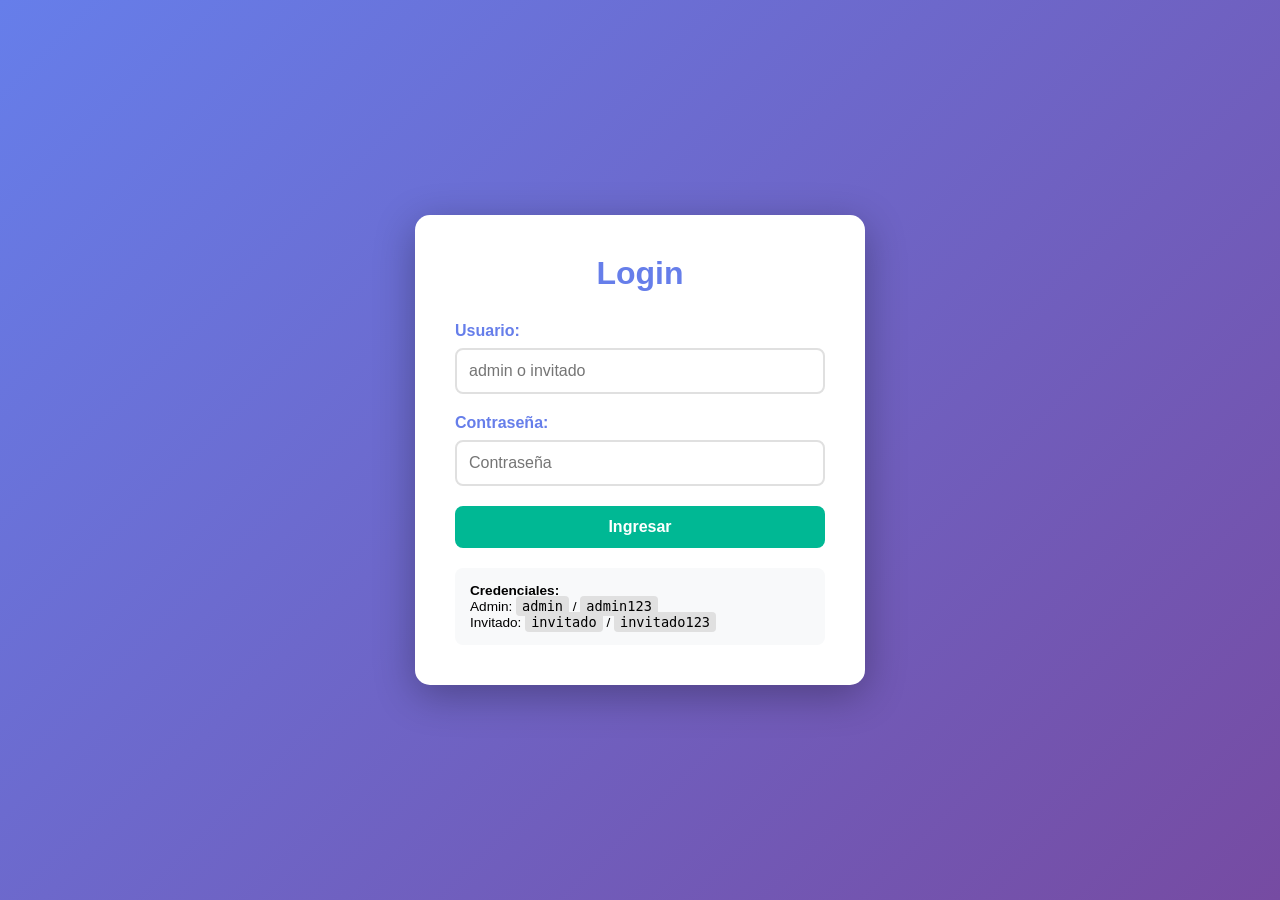
==== registro.html @ 452c5d22 "Cambio General" ====
<!DOCTYPE html>
<html lang="es">
<head>
    <meta charset="UTF-8">
    <meta name="viewport" content="width=device-width, initial-scale=1.0">
    <title>Registro de Asistencia</title>
    <link rel="stylesheet" href="styles/styles.css">
</head>
<body>
    <div class="container">
        <div id="navbar"></div>

        <div class="card">
            <h2>✅ Registrar Asistencia</h2>
            <div id="loadingStudents" class="loading">Cargando lista de alumnos...</div>
            
            <div id="registrationPanel" style="display: none;">
                <div class="teacher-filters" id="teacherFilters">
                    <label>👨‍🏫 Filtrar por:</label>
                    <button class="filter-btn active" onclick="filterByTeacher('todos')"> Todos</button>
                </div>
                
                <div class="date-display">
                    <div>
                        <label for="fecha">Fecha:</label>
                        <input type="date" id="fecha">
                    </div>
                    <div class="current-date" id="currentDate"></div>
                    <div class="student-count" id="studentCount"></div>
                </div>
                <div id="attendanceTable"></div>
                <button class="btn btn-success" id="btnSave" onclick="saveAttendance()">💾 Guardar en Google Sheets</button>
                <div id="saveMessage" style="margin-top: 10px;"></div>
            </div>
        </div>
    </div>

    <script src="js/auth.js"></script>
    <script src="js/utils.js"></script>
    <script src="js/registro.js"></script>
</body>
</html>
---- styles/styles.css ----
* { margin: 0; padding: 0; box-sizing: border-box; }
body {
    font-family: -apple-system, BlinkMacSystemFont, 'Segoe UI', Arial, sans-serif;
    background: linear-gradient(135deg, #667eea 0%, #764ba2 100%);
    min-height: 100vh;
    padding: 20px;
}
.container { max-width: 1200px; margin: 0 auto; }
h1 { text-align: center; color: white; margin-bottom: 30px; font-size: 2.2rem; }
.card {
    background: white;
    border-radius: 15px;
    padding: 25px;
    margin-bottom: 20px;
    box-shadow: 0 10px 30px rgba(0,0,0,0.2);
}
.card h2 { color: #667eea; margin-bottom: 20px; font-size: 1.5rem; display: flex; align-items: center; gap: 10px; }
input[type="date"], input[type="text"], input[type="email"], select {
    padding: 10px 15px;
    border: 2px solid #e0e0e0;
    border-radius: 8px;
    font-size: 1rem;
    width: 100%;
    margin-bottom: 10px;
}
input:focus, select:focus { outline: none; border-color: #667eea; }
.btn {
    padding: 10px 25px;
    background: #00b894;
    color: white;
    border: none;
    border-radius: 8px;
    font-size: 0.95rem;
    font-weight: 600;
    cursor: pointer;
    margin-top: 20px;
    margin-right: 10px;
    transition: all 0.3s;
}
.btn:hover { background: #00a383; transform: translateY(-2px); box-shadow: 0 5px 15px rgba(0,184,148,0.3); }
.btn:disabled { background: #95a5a6; cursor: not-allowed; transform: none; }
.btn-danger { background: #e74c3c; }
.btn-danger:hover { background: #c0392b; }
.btn-success { background: #00b894; }
.btn-success:hover { background: #00a383; }
.btn-secondary { background: #6c757d; }
.btn-secondary:hover { background: #5a6268; }
.btn-info { background: #17a2b8; }
.btn-info:hover { background: #138496; }

table { width: 100%; border-collapse: collapse; margin-top: 20px; }
th { background: #667eea; color: white; padding: 12px 15px; text-align: left; font-size: 0.95rem; }
td { padding: 12px 15px; border-bottom: 1px solid #e0e0e0; font-size: 0.95rem; }
tr:hover { background: #f8f9fa; }

.status-buttons { display: flex; gap: 8px; flex-wrap: wrap; }
.status-btn {
    padding: 8px 16px;
    border: 2px solid #e0e0e0;
    background: white;
    border-radius: 8px;
    cursor: pointer;
    transition: all 0.2s;
    font-size: 0.9rem;
    font-weight: 600;
    min-width: 110px;
    text-align: center;
    position: relative;
    display: flex;
    align-items: center;
    justify-content: center;
    gap: 6px;
}
.status-btn:hover { transform: translateY(-2px); box-shadow: 0 4px 10px rgba(0,0,0,0.1); }
.status-btn .icon { font-size: 1.2rem; line-height: 1; }

.status-btn.presente { border-color: #00b894; color: #00b894; }
.status-btn.presente.active {
    background: #00b894; color: white; border-color: #00b894; box-shadow: 0 4px 12px rgba(0,184,148,0.4);
}
.status-btn.presente.active::after {
    content: '✓'; position: absolute; top: -6px; right: -6px; background: white; color: #00b894;
    width: 20px; height: 20px; border-radius: 50%; display: flex; align-items: center; justify-content: center;
    font-weight: bold; font-size: 0.8rem; box-shadow: 0 2px 5px rgba(0,0,0,0.2);
}

.status-btn.ausente { border-color: #e74c3c; color: #e74c3c; }
.status-btn.ausente.active {
    background: #e74c3c; color: white; border-color: #e74c3c; box-shadow: 0 4px 12px rgba(231,76,60,0.4);
}
.status-btn.ausente.active::after {
    content: '✓'; position: absolute; top: -6px; right: -6px; background: white; color: #e74c3c;
    width: 20px; height: 20px; border-radius: 50%; display: flex; align-items: center; justify-content: center;
    font-weight: bold; font-size: 0.8rem; box-shadow: 0 2px 5px rgba(0,0,0,0.2);
}

.status-btn.tardanza { border-color: #fdcb6e; color: #e17055; }
.status-btn.tardanza.active {
    background: linear-gradient(135deg, #fdcb6e 0%, #e17055 100%); color: white; border-color: #fdcb6e; box-shadow: 0 4px 12px rgba(253,203,110,0.4);
}
.status-btn.tardanza.active::after {
    content: '✓'; position: absolute; top: -6px; right: -6px; background: white; color: #fdcb6e;
    width: 20px; height: 20px; border-radius: 50%; display: flex; align-items: center; justify-content: center;
    font-weight: bold; font-size: 0.8rem; box-shadow: 0 2px 5px rgba(0,0,0,0.2);
}

.teacher-filters {
    display: flex;
    gap: 10px;
    margin-bottom: 20px;
    flex-wrap: wrap;
    align-items: center;
}
.teacher-filters label {
    font-weight: 600;
    color: #667eea;
    font-size: 0.95rem;
    margin-right: 10px;
}
.filter-btn {
    padding: 8px 18px;
    background: #f0f0f0;
    border: 2px solid #e0e0e0;
    border-radius: 8px;
    cursor: pointer;
    transition: all 0.3s;
    font-size: 0.9rem;
    font-weight: 600;
}
.filter-btn:hover { background: #e0e0e0; }
.filter-btn.active {
    background: #667eea;
    color: white;
    border-color: #667eea;
}

.week-selector { display: flex; gap: 8px; margin-bottom: 15px; flex-wrap: wrap; }
.week-btn {
    padding: 8px 16px;
    background: #f0f0f0;
    border: 2px solid transparent;
    border-radius: 8px;
    cursor: pointer;
    transition: all 0.3s;
    font-size: 0.9rem;
}
.week-btn:hover { background: #e0e0e0; }
.week-btn.active { background: #667eea; color: white; }

.week-range {
    background: #f8f9fa;
    padding: 10px 15px;
    border-radius: 8px;
    margin-bottom: 15px;
    font-size: 0.9rem;
    color: #667eea;
    font-weight: 600;
}

.summary-table { width: 100%; border-collapse: collapse; margin-top: 15px; font-size: 0.9rem; }
.summary-table th { background: #667eea; color: white; padding: 10px 8px; text-align: center; font-weight: 600; }
.summary-table th:first-child { text-align: left; padding-left: 15px; min-width: 180px; }
.summary-table td { padding: 10px 8px; text-align: center; border-bottom: 1px solid #e0e0e0; font-size: 1.2rem; }
.summary-table td:first-child { text-align: left; padding-left: 15px; font-weight: 600; font-size: 0.9rem; }
.summary-table tr:hover { background: #f8f9fa; }
.summary-table .day-header { font-size: 0.8rem; }
.summary-table .date-sub { font-size: 0.7rem; opacity: 0.8; font-weight: normal; }

.stats-row { display: grid; grid-template-columns: repeat(auto-fit, minmax(130px, 1fr)); gap: 12px; margin-top: 20px; }
.stat-mini { padding: 12px; border-radius: 10px; text-align: center; color: white; }
.stat-mini .num { font-size: 1.5rem; font-weight: bold; }
.stat-mini .lbl { font-size: 0.8rem; opacity: 0.9; }

.progress-bar { width: 100%; height: 25px; background: #e0e0e0; border-radius: 12px; overflow: hidden; margin-top: 15px; }
.progress-fill { height: 100%; background: linear-gradient(90deg, #00ff88, #00d4ff); display: flex; align-items: center; justify-content: center; color: white; font-weight: bold; font-size: 0.85rem; transition: width 0.5s; }

.success { background: #d4edda; color: #155724; padding: 12px; border-radius: 8px; margin: 10px 0; font-size: 0.9rem; }
.error { background: #f8d7da; color: #721c24; padding: 12px; border-radius: 8px; margin: 10px 0; font-size: 0.9rem; }
.loading { color: #667eea; font-size: 1rem; padding: 15px; text-align: center; }

.date-display {
    background: #f8f9fa;
    padding: 15px;
    border-radius: 8px;
    margin-bottom: 20px;
    display: flex;
    justify-content: space-between;
    align-items: center;
    flex-wrap: wrap;
    gap: 15px;
}
.current-date { font-size: 1.1rem; font-weight: 600; color: #667eea; }
.student-count { background: #667eea; color: white; padding: 6px 12px; border-radius: 20px; font-size: 0.85rem; }

.sync-status { display: inline-block; padding: 4px 12px; border-radius: 20px; font-size: 0.8rem; font-weight: 600; margin-left: 10px; }
.sync-status.connected { background: #d4edda; color: #155724; }
.sync-status.syncing { background: #fff3cd; color: #856404; }
.sync-status.error { background: #f8d7da; color: #721c24; }

/* NAVEGACIÓN */
.navbar {
    background: white;
    border-radius: 15px;
    padding: 15px 25px;
    margin-bottom: 20px;
    box-shadow: 0 5px 20px rgba(0,0,0,0.1);
    display: flex;
    justify-content: space-between;
    align-items: center;
    flex-wrap: wrap;
    gap: 15px;
}
.nav-brand {
    font-size: 1.3rem;
    font-weight: 700;
    color: #667eea;
    text-decoration: none;
}
.nav-links {
    display: flex;
    gap: 10px;
    flex-wrap: wrap;
}
.nav-link {
    padding: 8px 18px;
    background: #f0f0f0;
    color: #667eea;
    text-decoration: none;
    border-radius: 8px;
    font-weight: 600;
    font-size: 0.9rem;
    transition: all 0.3s;
}
.nav-link:hover { background: #e0e0e0; }
.nav-link.active {
    background: #667eea;
    color: white;
}

/* FORMULARIO DE INSCRIPCIÓN */
.form-group {
    margin-bottom: 15px;
}
.form-group label {
    display: block;
    margin-bottom: 5px;
    font-weight: 600;
    color: #667eea;
}
.form-row {
    display: grid;
    grid-template-columns: repeat(auto-fit, minmax(200px, 1fr));
    gap: 15px;
}
.student-list-item {
    display: flex;
    justify-content: space-between;
    align-items: center;
    padding: 12px 15px;
    background: #f8f9fa;
    border-radius: 8px;
    margin-bottom: 10px;
}
.student-list-item .info {
    flex: 1;
}
.student-list-item .info strong {
    display: block;
    color: #333;
}
.student-list-item .info small {
    color: #666;
}
.student-list-item .actions {
    display: flex;
    gap: 8px;
}

@media (max-width: 768px) {
    h1 { font-size: 1.6rem; }
    .card { padding: 15px; }
    table { font-size: 0.85rem; }
    th, td { padding: 8px; }
    .status-buttons { flex-direction: column; }
    .status-btn { width: 100%; min-width: auto; justify-content: flex-start; padding-left: 15px; }
    .summary-table { font-size: 0.8rem; }
    .summary-table td { font-size: 1rem; padding: 6px 4px; }
    .summary-table td:first-child { font-size: 0.8rem; min-width: 120px; }
    .teacher-filters { flex-direction: column; align-items: stretch; }
    .filter-btn { width: 100%; }
    .navbar { flex-direction: column; text-align: center; }
    .nav-links { justify-content: center; }
}
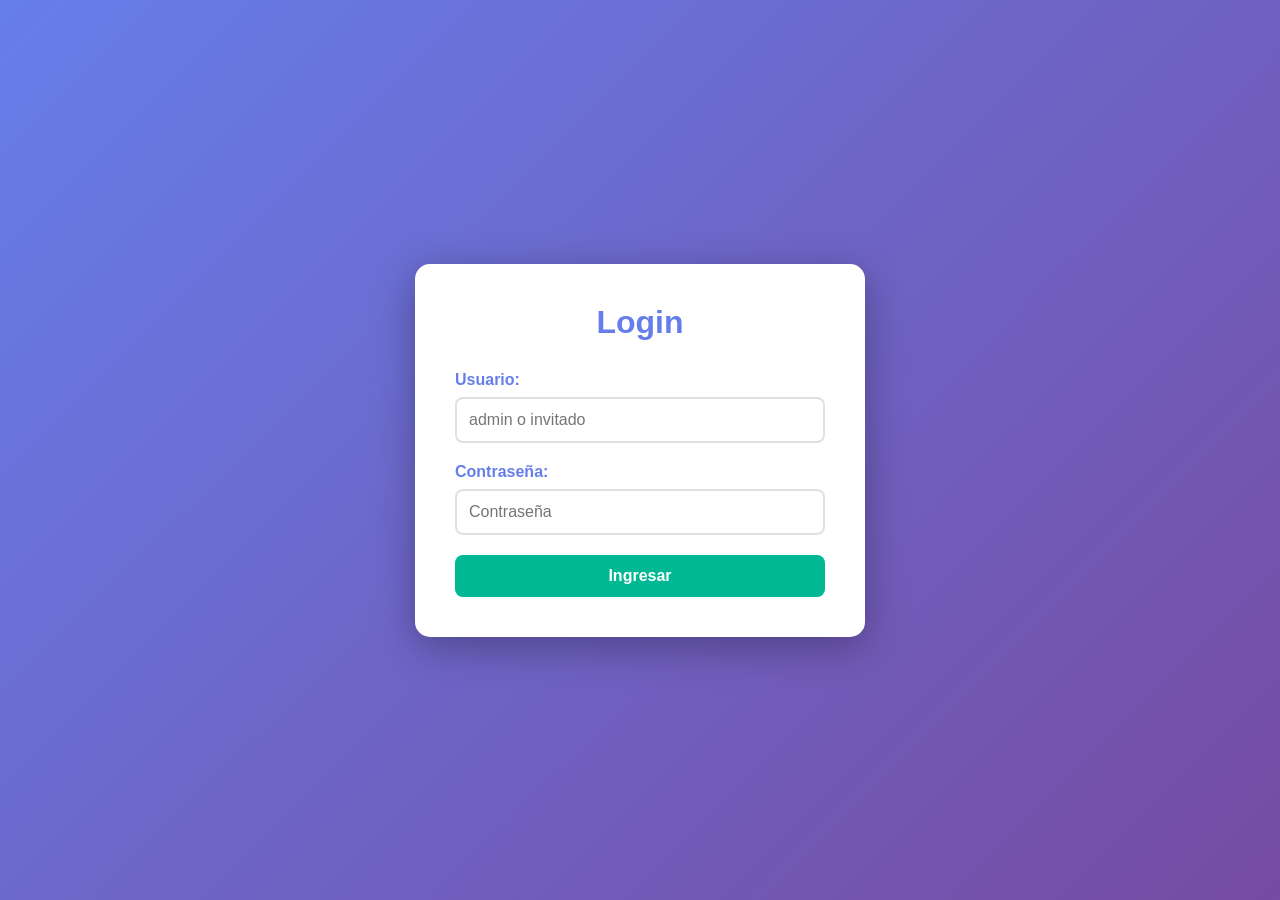
==== commit 60e97fd6: "Update registro.html" ====
--- a/registro.html
+++ b/registro.html
@@ -19,6 +19,22 @@
                     <label>👨‍🏫 Filtrar por:</label>
                     <button class="filter-btn active" onclick="filterByTeacher('todos')"> Todos</button>
                 </div>
+                    <!-- ✅ NUEVOS: Filtros por color de asistencia -->
+                <div class="teacher-filters" style="margin-top: 15px;">
+                    <label>🎨 Filtrar por asistencia:</label>
+                    <button class="filter-btn color-filter-btn active" data-color="todos" onclick="filterByAttendanceColor('todos')">
+                        📋 Todos
+                    </button>
+                    <button class="filter-btn color-filter-btn" data-color="verde" onclick="filterByAttendanceColor('verde')" style="background: #28a745; color: white; border-color: #28a745;">
+                        ✅ ≥75%
+                    </button>
+                    <button class="filter-btn color-filter-btn" data-color="amarillo" onclick="filterByAttendanceColor('amarillo')" style="background: #ffc107; color: #212529; border-color: #ffc107;">
+                        ️ 50-74%
+                    </button>
+                    <button class="filter-btn color-filter-btn" data-color="rojo" onclick="filterByAttendanceColor('rojo')" style="background: #dc3545; color: white; border-color: #dc3545;">
+                        ❌ <50%
+                    </button>
+                </div>
                 
                 <div class="date-display">
                     <div>
@@ -39,4 +55,4 @@
     <script src="js/utils.js"></script>
     <script src="js/registro.js"></script>
 </body>
-</html>+</html>
--- a/styles/styles.css
+++ b/styles/styles.css
@@ -238,20 +238,9 @@
 }
 
 /* FORMULARIO DE INSCRIPCIÓN */
-.form-group {
-    margin-bottom: 15px;
-}
-.form-group label {
-    display: block;
-    margin-bottom: 5px;
-    font-weight: 600;
-    color: #667eea;
-}
-.form-row {
-    display: grid;
-    grid-template-columns: repeat(auto-fit, minmax(200px, 1fr));
-    gap: 15px;
-}
+.form-group { margin-bottom: 15px; }
+.form-group label { display: block; margin-bottom: 5px; font-weight: 600; color: #667eea; }
+.form-row { display: grid; grid-template-columns: repeat(auto-fit, minmax(200px, 1fr)); gap: 15px; }
 .student-list-item {
     display: flex;
     justify-content: space-between;
@@ -261,33 +250,201 @@
     border-radius: 8px;
     margin-bottom: 10px;
 }
-.student-list-item .info {
-    flex: 1;
-}
-.student-list-item .info strong {
-    display: block;
-    color: #333;
-}
-.student-list-item .info small {
-    color: #666;
-}
-.student-list-item .actions {
-    display: flex;
-    gap: 8px;
-}
-
+.student-list-item .info { flex: 1; }
+.student-list-item .info strong { display: block; color: #333; }
+.student-list-item .info small { color: #666; }
+.student-list-item .actions { display: flex; gap: 8px; }
+
+/* ============================================
+   COLORES DE ASISTENCIA INDIVIDUAL
+   ============================================ */
+.attendance-cell {
+    text-align: center;
+    font-weight: 700;
+    font-size: 0.85rem;
+    padding: 6px 4px;
+    border-radius: 4px;
+    transition: all 0.3s;
+}
+
+/* Verde: >= 75% */
+.attendance-cell.high {
+    background-color: #28a745 !important;
+    color: #ffffff !important;
+}
+
+/* Amarillo: 50-74% */
+.attendance-cell.medium {
+    background-color: #ffc107 !important;
+    color: #212529 !important;
+}
+
+/* Rojo: < 50% */
+.attendance-cell.low {
+    background-color: #dc3545 !important;
+    color: #ffffff !important;
+}
+
+/* ============================================
+   RESPONSIVE - MÓVIL
+   ============================================ */
 @media (max-width: 768px) {
-    h1 { font-size: 1.6rem; }
-    .card { padding: 15px; }
+    h1 { font-size: 1.3rem; margin-bottom: 15px; }
+    .card { padding: 10px; }
+    .card h2 { font-size: 1.1rem; margin-bottom: 15px; }
+    
+    /* Tabla de registro */
     table { font-size: 0.85rem; }
     th, td { padding: 8px; }
     .status-buttons { flex-direction: column; }
     .status-btn { width: 100%; min-width: auto; justify-content: flex-start; padding-left: 15px; }
-    .summary-table { font-size: 0.8rem; }
-    .summary-table td { font-size: 1rem; padding: 6px 4px; }
-    .summary-table td:first-child { font-size: 0.8rem; min-width: 120px; }
-    .teacher-filters { flex-direction: column; align-items: stretch; }
-    .filter-btn { width: 100%; }
-    .navbar { flex-direction: column; text-align: center; }
-    .nav-links { justify-content: center; }
-}+    
+    /* Tabla de reporte semanal */
+    .table-responsive {
+        overflow-x: auto;
+        -webkit-overflow-scrolling: touch;
+        border-radius: 8px;
+        margin: 5px 0;
+        width: 100%;
+    }
+    
+    .summary-table {
+        font-size: 0.7rem;
+        width: 100%;
+        table-layout: fixed;
+        border-collapse: collapse;
+    }
+    
+    .summary-table th,
+    .summary-table td {
+        padding: 4px 2px;
+        white-space: normal;
+        vertical-align: middle;
+        border: none;
+    }
+    
+    /* COLUMNA DE NOMBRE - 30% */
+    .summary-table th:first-child,
+    .summary-table td:first-child {
+        width: 30%;
+        position: sticky;
+        left: 0;
+        background: white;
+        z-index: 2;
+        box-shadow: 2px 0 3px rgba(0,0,0,0.08);
+        word-wrap: break-word;
+        overflow-wrap: break-word;
+        line-height: 1.2;
+        text-align: left;
+        padding: 4px 6px;
+    }
+    
+    .summary-table td:first-child {
+        font-size: 0.72rem;
+        font-weight: 600;
+    }
+    
+    .summary-table th:first-child {
+        font-size: 0.72rem;
+    }
+    
+    /* COLUMNAS DE DÍAS - 14% cada una */
+    .summary-table th:not(:first-child),
+    .summary-table td:not(:first-child) {
+        width: 14%;
+        text-align: center;
+        padding: 4px 1px;
+    }
+    
+    .summary-table .day-header { 
+        font-size: 0.65rem; 
+        font-weight: 700;
+        line-height: 1.1;
+    }
+    .summary-table .date-sub { 
+        font-size: 0.55rem; 
+        opacity: 0.7;
+        line-height: 1;
+    }
+    
+    /* ICONOS PEQUEÑOS */
+    .summary-table td:not(:first-child) {
+        font-size: 0.7rem;
+        line-height: 1;
+    }
+    
+    .summary-table td:not(:first-child) img,
+    .summary-table td:not(:first-child) .icon {
+        width: 18px !important;
+        height: 18px !important;
+        max-width: 18px !important;
+    }
+    
+    /* COLUMNA DE ASISTENCIA EN MÓVIL */
+    .attendance-cell {
+        font-size: 0.7rem;
+        padding: 4px 2px;
+        min-width: 50px;
+    }
+    
+    .attendance-cell small {
+        font-size: 0.6rem;
+        display: block;
+        margin-top: 2px;
+    }
+    
+    .summary-table th:last-child {
+        width: 14%;
+    }
+    
+    /* Filtros y controles */
+    .teacher-filters { flex-direction: column; align-items: stretch; gap: 6px; margin-bottom: 15px; }
+    .teacher-filters label { margin-right: 0; margin-bottom: 3px; font-size: 0.85rem; }
+    .filter-btn { width: 100%; text-align: center; padding: 6px; font-size: 0.85rem; }
+    
+    .week-selector { flex-wrap: wrap; gap: 5px; margin-bottom: 10px; }
+    .week-btn { flex: 1; min-width: 90px; text-align: center; font-size: 0.75rem; padding: 5px 8px; }
+    
+    .week-range { font-size: 0.8rem; padding: 8px 10px; margin-bottom: 10px; }
+    
+    /* Estadísticas */
+    .stats-row { grid-template-columns: repeat(2, 1fr); gap: 6px; margin-top: 15px; }
+    .stat-mini { padding: 8px; }
+    .stat-mini .num { font-size: 1.1rem; }
+    .stat-mini .lbl { font-size: 0.7rem; }
+    
+    /* Navegación */
+    .navbar { flex-direction: column; text-align: center; padding: 10px; gap: 10px; }
+    .nav-links { justify-content: center; flex-wrap: wrap; gap: 6px; }
+    .nav-link { font-size: 0.8rem; padding: 5px 10px; }
+    .btn-logout { font-size: 0.8rem; padding: 5px 10px; }
+    
+    /* Fecha y contador */
+    .date-display { flex-direction: column; align-items: stretch; gap: 8px; padding: 10px; }
+    .current-date { font-size: 0.9rem; text-align: center; }
+    .student-count { align-self: center; font-size: 0.75rem; padding: 4px 10px; }
+    
+    /* Barra de progreso */
+    .progress-bar { height: 18px; margin-top: 10px; }
+    .progress-fill { font-size: 0.7rem; }
+}
+/* ============================================
+   COLUMNA DE PORCENTAJE EN MÓVIL - MÁS PEQUEÑA
+   ============================================ */
+@media (max-width: 768px) {
+    .summary-table td:last-child {
+        font-size: 0.65rem !important;
+        padding: 3px 2px !important;
+    }
+    
+    .summary-table td:last-child strong {
+        font-size: 0.7rem !important;
+        display: block;
+        line-height: 1.1;
+    }
+    
+    .summary-table td:last-child small {
+        font-size: 0.55rem !important;
+        line-height: 1;
+    }
+}
